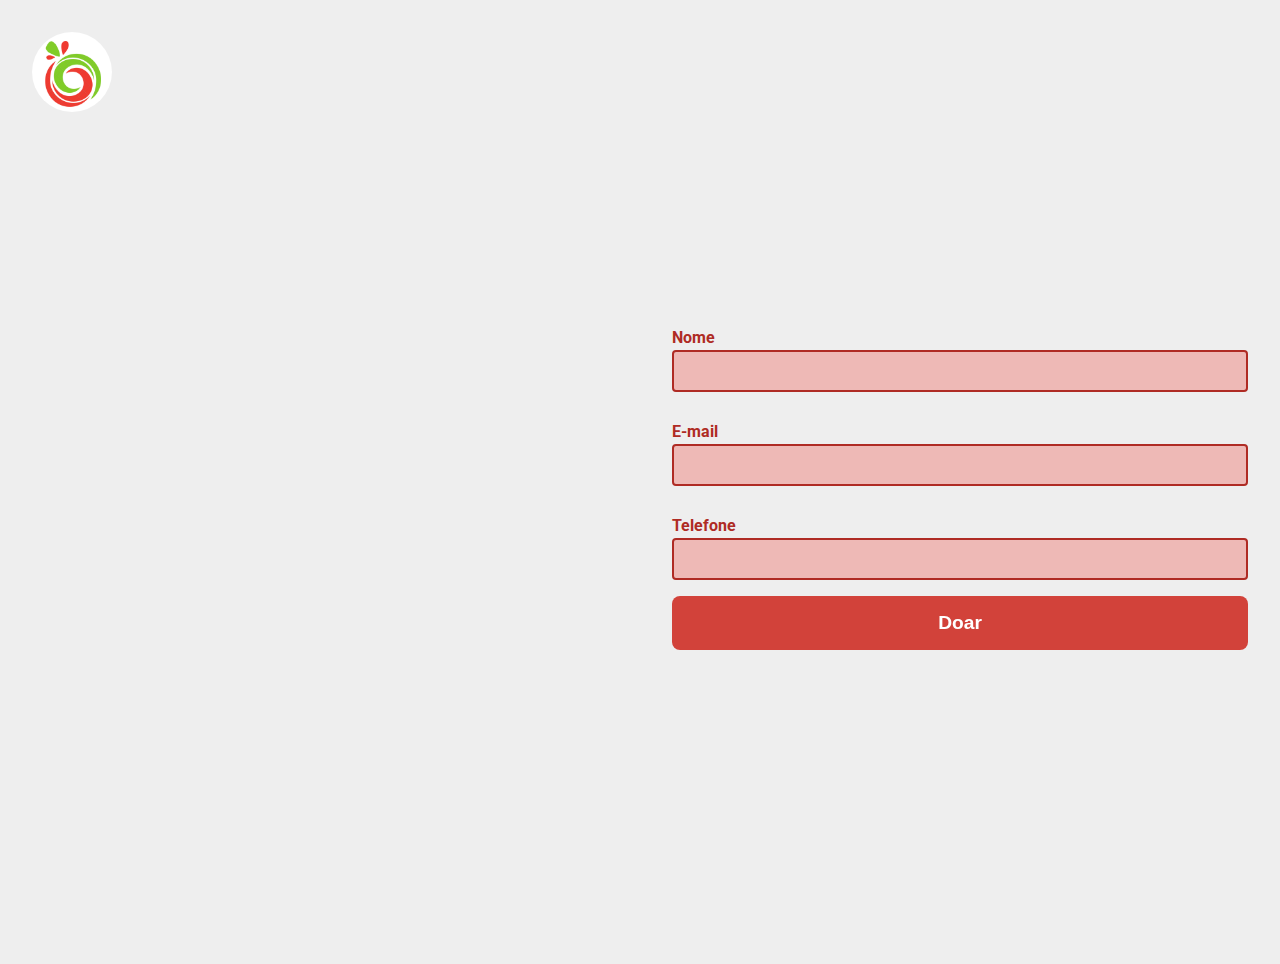
==== html/formulario.html @ 631c843e "cria repositório" ====
<!DOCTYPE html>
<html lang="en">
<head>
    <meta charset="UTF-8">
    <meta http-equiv="X-UA-Compatible" content="IE=edge">
    <meta name="viewport" content="width=device-width, initial-scale=1.0">
    <link rel="stylesheet" href="../css/reset.css">
    <link rel="stylesheet" href="../css/body.css">
    <link rel="stylesheet" href="../css/formulario.css">
    <title>QueroDoar</title>
</head>
<body>
    <div class="esquerda">
            <img src="../img/logo/2.png" alt="">
    </div>
    <div class="direita">
            <form action="">
                <div class="labelinput">
                    <label for="">Nome</label>
                    <input type="text">
                </div>

                <div class="labelinput">
                    <label for="">E-mail</label>
                    <input type="email">
                </div>

                <div class="labelinput">
                    <label for="">Telefone</label>
                    <input type="tel">
                </div>

                <button class="">Doar</button>
            </form>
    </div>
</body>
</html>
---- css/body.css ----
body{
    font-family: 'Roboto', sans-serif;
}
---- css/formulario.css ----
body{
    display: flex;
    background-color: #EEEEEE;
    overflow: hidden;
   
}
 .esquerda{
   background-image: url(../img/imgform.jpg);
    width:50% ;
    height: 100vh;
    background-size: cover;
    background-repeat: no-repeat;
    padding: 2rem;
   
}
.esquerda img{
    border-radius: 50%;
    width: 5rem;
 }
 
.direita{
    width: 50%;
    display: flex;
    align-items: center;
    justify-content: center;
    padding: 2rem;
}
form{
    width: 100%;
    display: flex;
    flex-direction: column;
}
form .labelinput{
    display: flex;
    flex-direction: column;
    width: 100%;
    margin: 1rem 0rem;
}
form .labelinput label{
    color: #af2b24;
    font-weight: 700;
    margin-bottom: .25rem;
}
form .labelinput input{
    border: #af2b24 .15rem solid;
    border-radius: .25rem;
    padding: .5rem;
    background-color: #ef3a304b;
    color: #af2b24;
    font-size: 1.2rem;

}
form button{
    background-color:#ef3a30;
    border: none;
    color: #fff;
    padding: 1rem 2rem;
    border-radius: .5rem;
    cursor: pointer;
    filter: grayscale(0.20);
    font-weight: 700;
    font-size: 1.2rem;
}
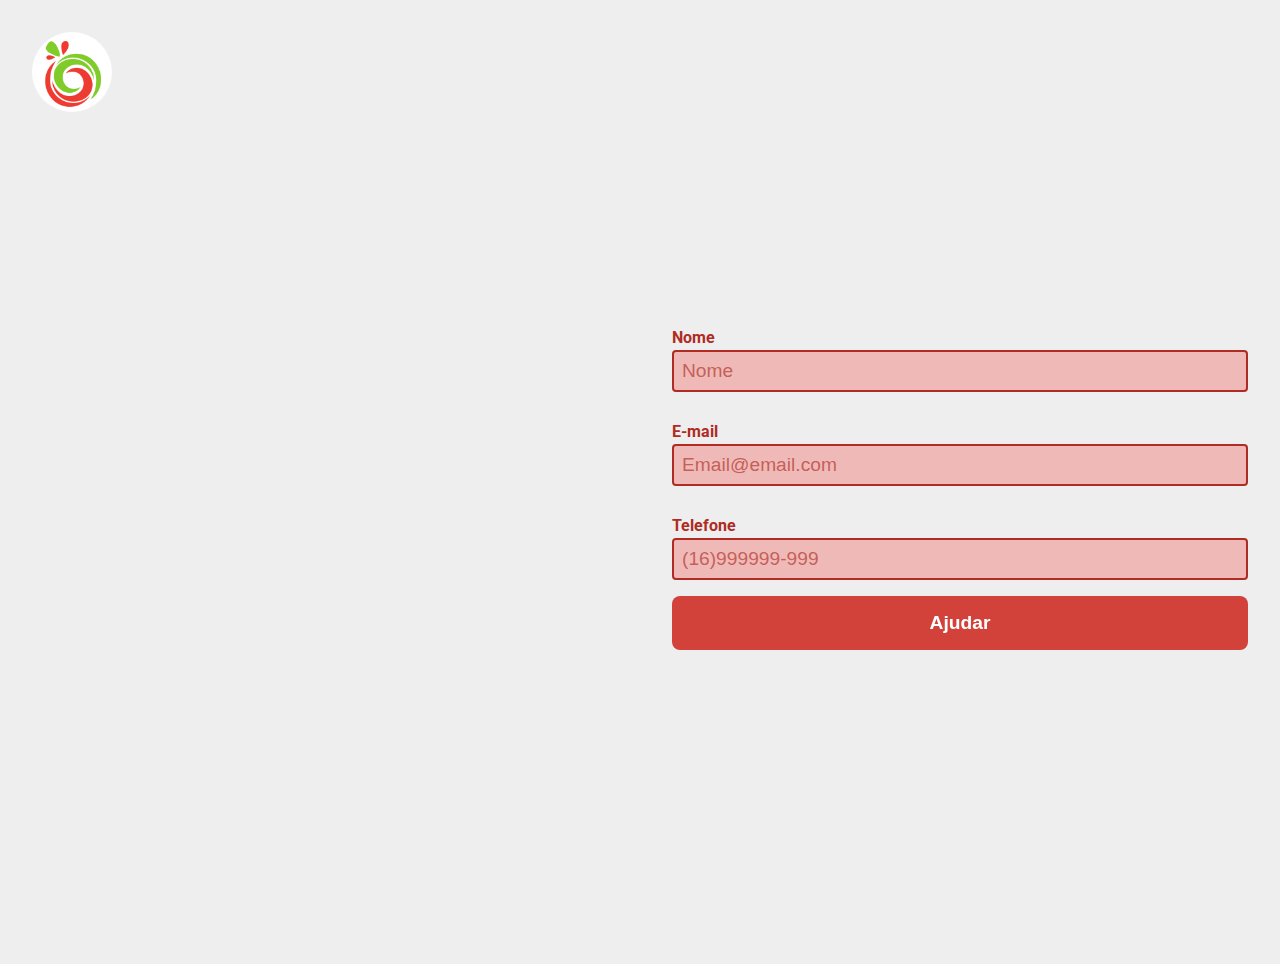
==== commit 9859e2b3: "Add files via upload" ====
--- a/html/formulario.html
+++ b/html/formulario.html
@@ -11,27 +11,27 @@
 </head>
 <body>
     <div class="esquerda">
-            <img src="../img/logo/2.png" alt="">
+            <a href="../index.html" target="_self" title="Clique para voltar a página inicial"><img src="../img/logo/2.png" alt=""></a>
     </div>
     <div class="direita">
-            <form action="">
-                <div class="labelinput">
-                    <label for="">Nome</label>
-                    <input type="text">
-                </div>
+        <form action="">
+            <div class="labelinput">
+                <label for="">Nome</label>
+                <input type="text" placeholder="Nome">
+            </div>
 
-                <div class="labelinput">
-                    <label for="">E-mail</label>
-                    <input type="email">
-                </div>
+            <div class="labelinput">
+                <label for="">E-mail</label>
+                <input type="email" placeholder="Email@email.com">
+            </div>
 
-                <div class="labelinput">
-                    <label for="">Telefone</label>
-                    <input type="tel">
-                </div>
+            <div class="labelinput">
+                <label for="">Telefone</label>
+                <input type="tel" placeholder="(16)999999-999">
+            </div>
 
-                <button class="">Doar</button>
-            </form>
+            <button class="">Ajudar</button>
+        </form>
     </div>
 </body>
 </html>--- a/css/body.css
+++ b/css/body.css
@@ -1,3 +1,36 @@
 body{
     font-family: 'Roboto', sans-serif;
+}
+
+.sobre{
+    display: flex;
+    justify-content: space-evenly;
+    padding: 1.5rem;
+    background-color: #EEEEEE;
+}
+.sobre .esquerda{
+    display: flex;
+    flex-direction: column;
+    max-width:40% ;
+}
+.sobre .esquerda h3{
+    font-size: 2rem;
+    color: #263A4F;
+    font-weight: bold
+}
+.sobre .esquerda p{
+    font-size: 1rem;
+    color: #6A8695;
+    margin: 1.5rem 0rem;
+    text-align: justify;
+}
+.sobre .direita{
+    display: flex;
+    width:40% ;
+    justify-content: flex-end;
+    align-items: center; 
+}
+.sobre .direita img{
+    max-width:90%;
+    border-radius: 1rem;
 }--- a/css/formulario.css
+++ b/css/formulario.css
@@ -50,6 +50,11 @@
     font-size: 1.2rem;
 
 }
+form .labelinput input::placeholder{
+    color: #af2b24a6;
+    font-size: 1.2rem;
+
+}
 form button{
     background-color:#ef3a30;
     border: none;
